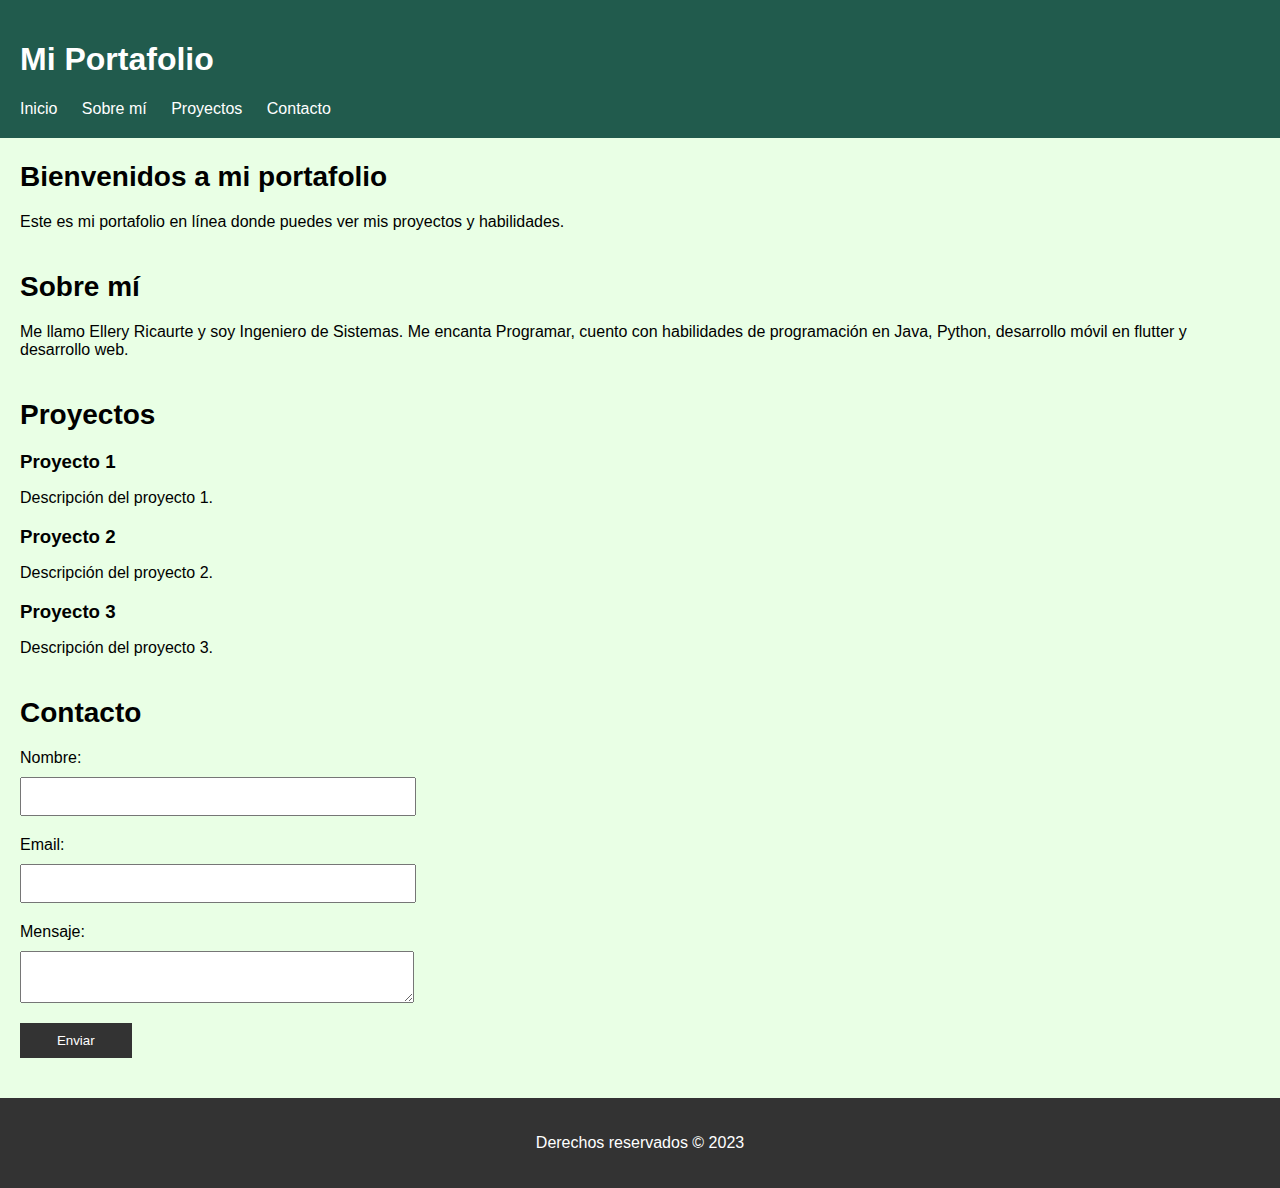
==== index.html @ 456a2663 "Agregando la primera versión del Portafolio" ====
<!DOCTYPE html>
<html>
<head>
	<title>Mi Portafolio</title>
	<link rel="stylesheet" type="text/css" href="styles.css">

</head>
<body>
	<header>
		<h1>Mi Portafolio</h1>
		<nav>
			<ul>
				<li><a href="#inicio">Inicio</a></li>
				<li><a href="#sobre-mi">Sobre mí</a></li>
				<li><a href="#proyectos">Proyectos</a></li>
				<li><a href="#contacto">Contacto</a></li>
			</ul>
		</nav>
	</header>

	<main>
		<section id="inicio">
			<h2>Bienvenidos a mi portafolio</h2>
			<p>Este es mi portafolio en línea donde puedes ver mis proyectos y habilidades.</p>
		</section>

		<section id="sobre-mi">
			<h2>Sobre mí</h2>
			<p>Me llamo Ellery Ricaurte y soy Ingeniero de Sistemas. Me encanta Programar, cuento con habilidades de programación en Java, Python, desarrollo móvil en flutter y desarrollo web.</p>
		</section>

		<section id="proyectos">
			<h2>Proyectos</h2>
			<ul>
				<li>
					<h3>Proyecto 1</h3>
					<p>Descripción del proyecto 1.</p>
				</li>
				<li>
					<h3>Proyecto 2</h3>
					<p>Descripción del proyecto 2.</p>
				</li>
				<li>
					<h3>Proyecto 3</h3>
					<p>Descripción del proyecto 3.</p>
				</li>
			</ul>
		</section>

		<section id="contacto">
			<h2>Contacto</h2>
			<form>
				<label for="nombre">Nombre:</label>
				<input type="text" id="nombre" name="nombre">

				<label for="email">Email:</label>
				<input type="email" id="email" name="email">

				<label for="mensaje">Mensaje:</label>
				<textarea id="mensaje" name="mensaje"></textarea>

				<input type="submit" value="Enviar">
			</form>
		</section>
	</main>

	<footer>
		<p>Derechos reservados &copy; 2023</p>
	</footer>
</body>
</html>
---- styles.css ----
body {
	font-family: Arial, sans-serif;
	margin: 0;
	padding: 0;
    background-color: #E9FFE5;
}

header {
	background-color: #215B4D;
	color: #fff;
	padding: 20px;
}

nav ul {
	list-style: none;
	margin: 0;
	padding: 0;
}

nav li {
	display: inline-block;
	margin-right: 20px;
}

nav a {
	color: #fff;
	text-decoration: none;
}

main {
	margin: 20px;
}

section {
	margin-bottom: 40px;
}

h2 {
	font-size: 28px;
	margin-bottom: 20px;
}

ul {
	list-style: none;
	margin: 0;
	padding: 0;
}

li h3 {
	margin-bottom: 10px;
}

form{
    width: 30%;
}

form label {
	display: block;
	margin-bottom: 10px;
}

form input,
form textarea {
	display: block;
	margin-bottom: 20px;
	padding: 10px;
	width: 100%;
}

form input[type="submit"] {
	background-color: #333;
	border: none;
	color: #fff;
	cursor: pointer;
	padding: 10px 20px;
     width: 30%;
}

footer {
	background-color: #333;
	color: #fff;
	padding: 20px;
	text-align: center;
}
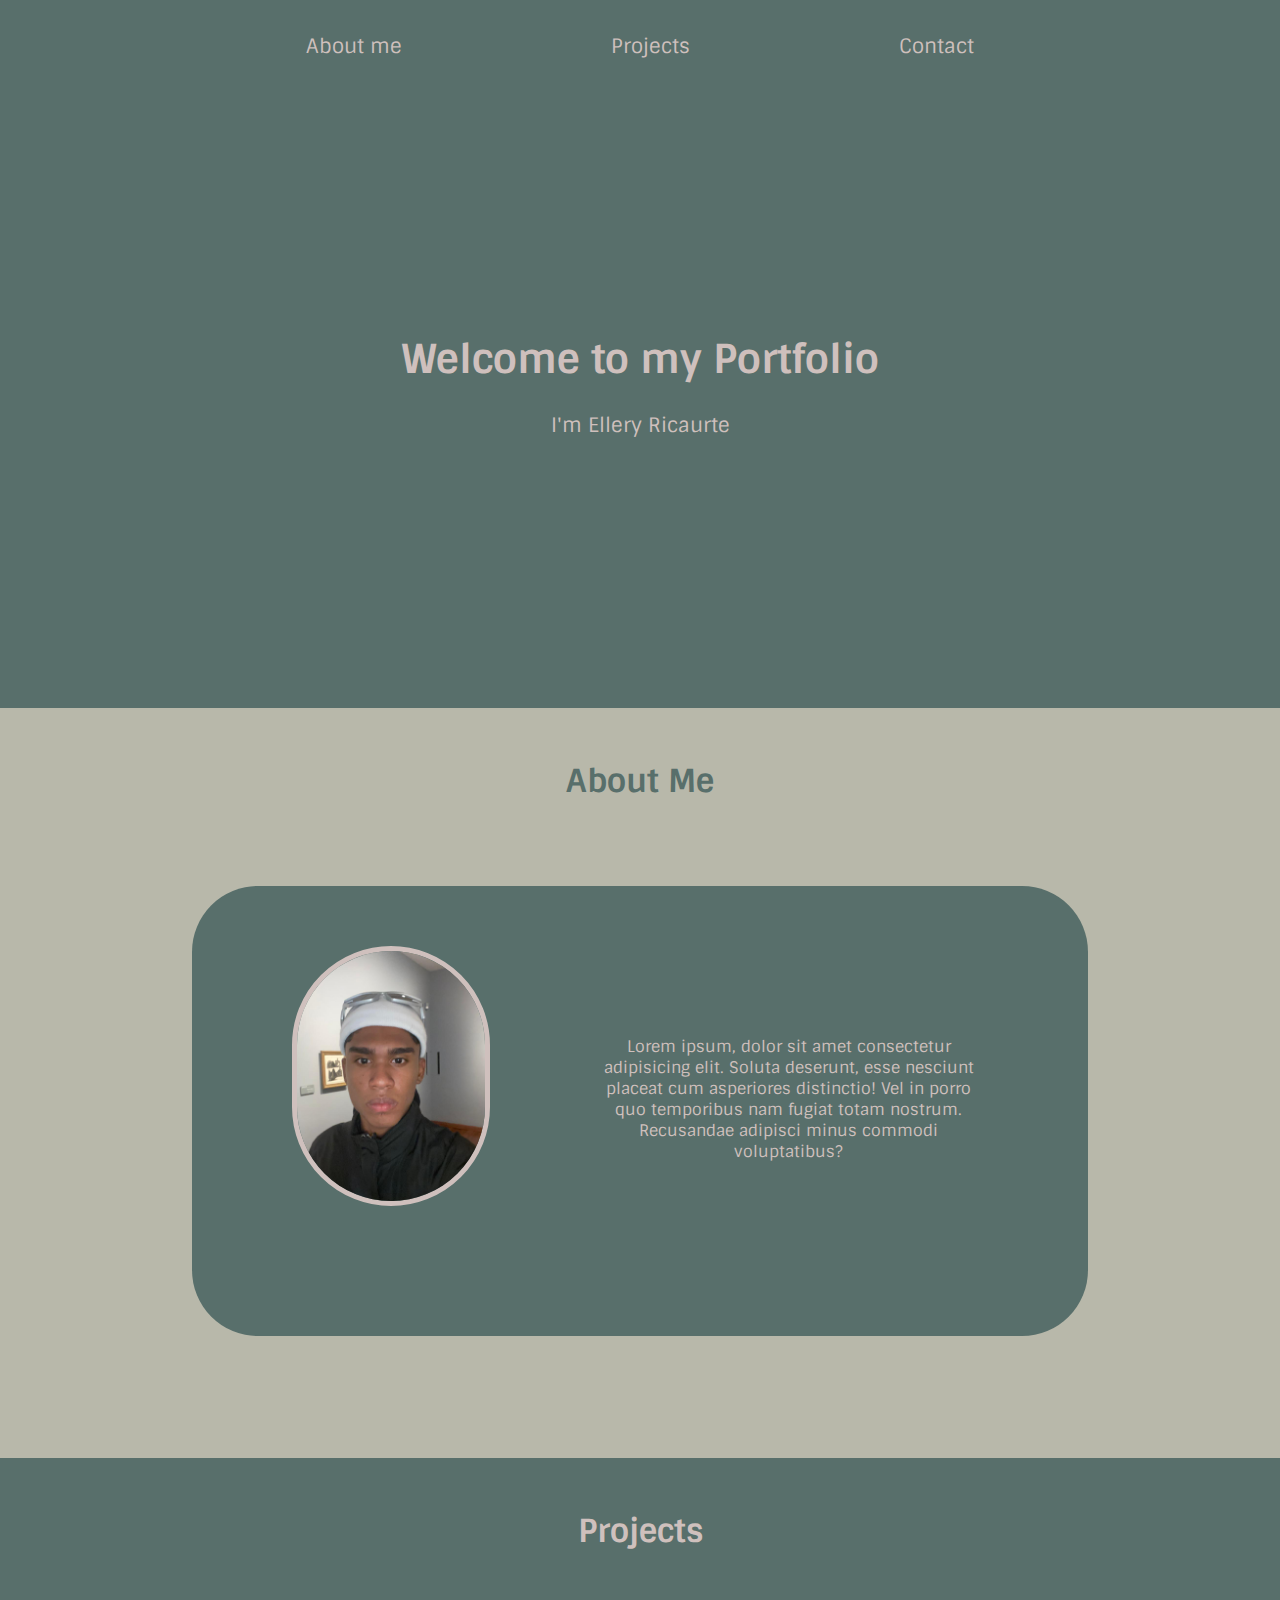
==== commit 9ce14c48: "Agregando estilos al Portafolio" ====
--- a/index.html
+++ b/index.html
@@ -1,71 +1,37 @@
 <!DOCTYPE html>
-<html>
+<html lang="en">
 <head>
-	<title>Mi Portafolio</title>
-	<link rel="stylesheet" type="text/css" href="styles.css">
-
+	<meta charset="UTF-8">
+	<meta name="viewport" content="width=device-width, initial-scale=1.0">
+	<link rel="preconnect" href="https://fonts.googleapis.com">
+	<link rel="preconnect" href="https://fonts.gstatic.com" crossorigin>
+	<link href="https://fonts.googleapis.com/css2?family=Sintony&display=swap" rel="stylesheet">
+	<link rel="stylesheet" href="styles.css">
+	<title>Portfolio</title>
 </head>
 <body>
 	<header>
-		<h1>Mi Portafolio</h1>
-		<nav>
-			<ul>
-				<li><a href="#inicio">Inicio</a></li>
-				<li><a href="#sobre-mi">Sobre mí</a></li>
-				<li><a href="#proyectos">Proyectos</a></li>
-				<li><a href="#contacto">Contacto</a></li>
-			</ul>
-		</nav>
+		<h1>
+			<a href="#ham">About me</a>
+			<a href="#hP">Projects</a>
+			<a href="">Contact</a>
+		</h1>
 	</header>
-
-	<main>
-		<section id="inicio">
-			<h2>Bienvenidos a mi portafolio</h2>
-			<p>Este es mi portafolio en línea donde puedes ver mis proyectos y habilidades.</p>
-		</section>
-
-		<section id="sobre-mi">
-			<h2>Sobre mí</h2>
-			<p>Me llamo Ellery Ricaurte y soy Ingeniero de Sistemas. Me encanta Programar, cuento con habilidades de programación en Java, Python, desarrollo móvil en flutter y desarrollo web.</p>
-		</section>
-
-		<section id="proyectos">
-			<h2>Proyectos</h2>
-			<ul>
-				<li>
-					<h3>Proyecto 1</h3>
-					<p>Descripción del proyecto 1.</p>
-				</li>
-				<li>
-					<h3>Proyecto 2</h3>
-					<p>Descripción del proyecto 2.</p>
-				</li>
-				<li>
-					<h3>Proyecto 3</h3>
-					<p>Descripción del proyecto 3.</p>
-				</li>
-			</ul>
-		</section>
-
-		<section id="contacto">
-			<h2>Contacto</h2>
-			<form>
-				<label for="nombre">Nombre:</label>
-				<input type="text" id="nombre" name="nombre">
-
-				<label for="email">Email:</label>
-				<input type="email" id="email" name="email">
-
-				<label for="mensaje">Mensaje:</label>
-				<textarea id="mensaje" name="mensaje"></textarea>
-
-				<input type="submit" value="Enviar">
-			</form>
-		</section>
-	</main>
-
-	<footer>
-		<p>Derechos reservados &copy; 2023</p>
-	</footer>
+	<section class="welcome">
+		<div id="cWelcome">
+			<h1>Welcome to my Portfolio</h1>
+			<p>I'm Ellery Ricaurte</p>
+		</div>
+	</section>
+	<section class="AboutMe" id="ham">
+			<h1>About Me</h1>	
+			<div class="am">
+				<img src="img/ellery.jpg" alt="ellery.jpg">
+				<p>Lorem ipsum, dolor sit amet consectetur adipisicing elit. Soluta deserunt, esse nesciunt placeat cum asperiores distinctio! Vel in porro quo temporibus nam fugiat totam nostrum. Recusandae adipisci minus commodi voluptatibus?</p>
+			</div>
+	</section>
+	<section class="Projects" id="hP">
+		<h1>Projects</h1>
+	</section>
 </body>
 </html>--- a/styles.css
+++ b/styles.css
@@ -1,84 +1,87 @@
-body {
-	font-family: Arial, sans-serif;
+body{
+	background-color: #586F6B;
+	font-family: 'Sintony', sans-serif;
 	margin: 0;
-	padding: 0;
-    background-color: #E9FFE5;
 }
 
-header {
-	background-color: #215B4D;
-	color: #fff;
-	padding: 20px;
+header{
+	text-align: center;
 }
 
-nav ul {
-	list-style: none;
-	margin: 0;
-	padding: 0;
+header a {
+	text-decoration: none;
+	color: #CFC0BD;
+	font-size: 20px;
+	font-weight: lighter;
 }
 
-nav li {
-	display: inline-block;
-	margin-right: 20px;
+h1 a {
+	margin: 0px 100px
 }
 
-nav a {
-	color: #fff;
-	text-decoration: none;
+.welcome {
+	margin: 30vh auto;
+	justify-content: center;
+	align-items: center;
+	text-align: center;
 }
 
-main {
-	margin: 20px;
+.welcome h1{
+	font-size: 40px;
+	color: #CFC0BD;
 }
 
-section {
-	margin-bottom: 40px;
+.welcome p{
+	font-size: 20px;
+	color: #CFC0BD;
 }
 
-h2 {
-	font-size: 28px;
-	margin-bottom: 20px;
+#cWelcome{
+	display: inline;
 }
 
-ul {
-	list-style: none;
-	margin: 0;
-	padding: 0;
+.AboutMe{
+	background-color: #B8B8AA;
+	height: 80vh;
+	text-align: center;
+	padding-top: 30px;
+	color: #586F6B;
 }
 
-li h3 {
-	margin-bottom: 10px;
+.AboutMe h1{
+	padding-bottom: 7vh;
 }
 
-form{
-    width: 30%;
+.am{
+	display: flex;
+	margin: auto;
+	height: 50vh;
+	background-color: #586F6B;
+	width: 70vw;
+	border-radius: 66px;
 }
 
-form label {
-	display: block;
-	margin-bottom: 10px;
+.am img{
+	height: 250px;
+	width: 250px;
+	margin:  60px 0px 0px 100px;
+	border-radius: 200px;
+	border: 5px solid #CFC0BD;
+	
 }
 
-form input,
-form textarea {
-	display: block;
-	margin-bottom: 20px;
-	padding: 10px;
-	width: 100%;
+.am p{
+	color: #CFC0BD;
+	margin:  150px 100px 0px 100px;
 }
 
-form input[type="submit"] {
-	background-color: #333;
-	border: none;
-	color: #fff;
-	cursor: pointer;
-	padding: 10px 20px;
-     width: 30%;
+.Projects {
+	height: 100vh;
+	text-align: center;
+	padding-top: 30px;
+	color: #CFC0BD;
 }
 
-footer {
-	background-color: #333;
-	color: #fff;
-	padding: 20px;
-	text-align: center;
-}+.Projects h1{
+	padding-bottom: 7vh;
+}
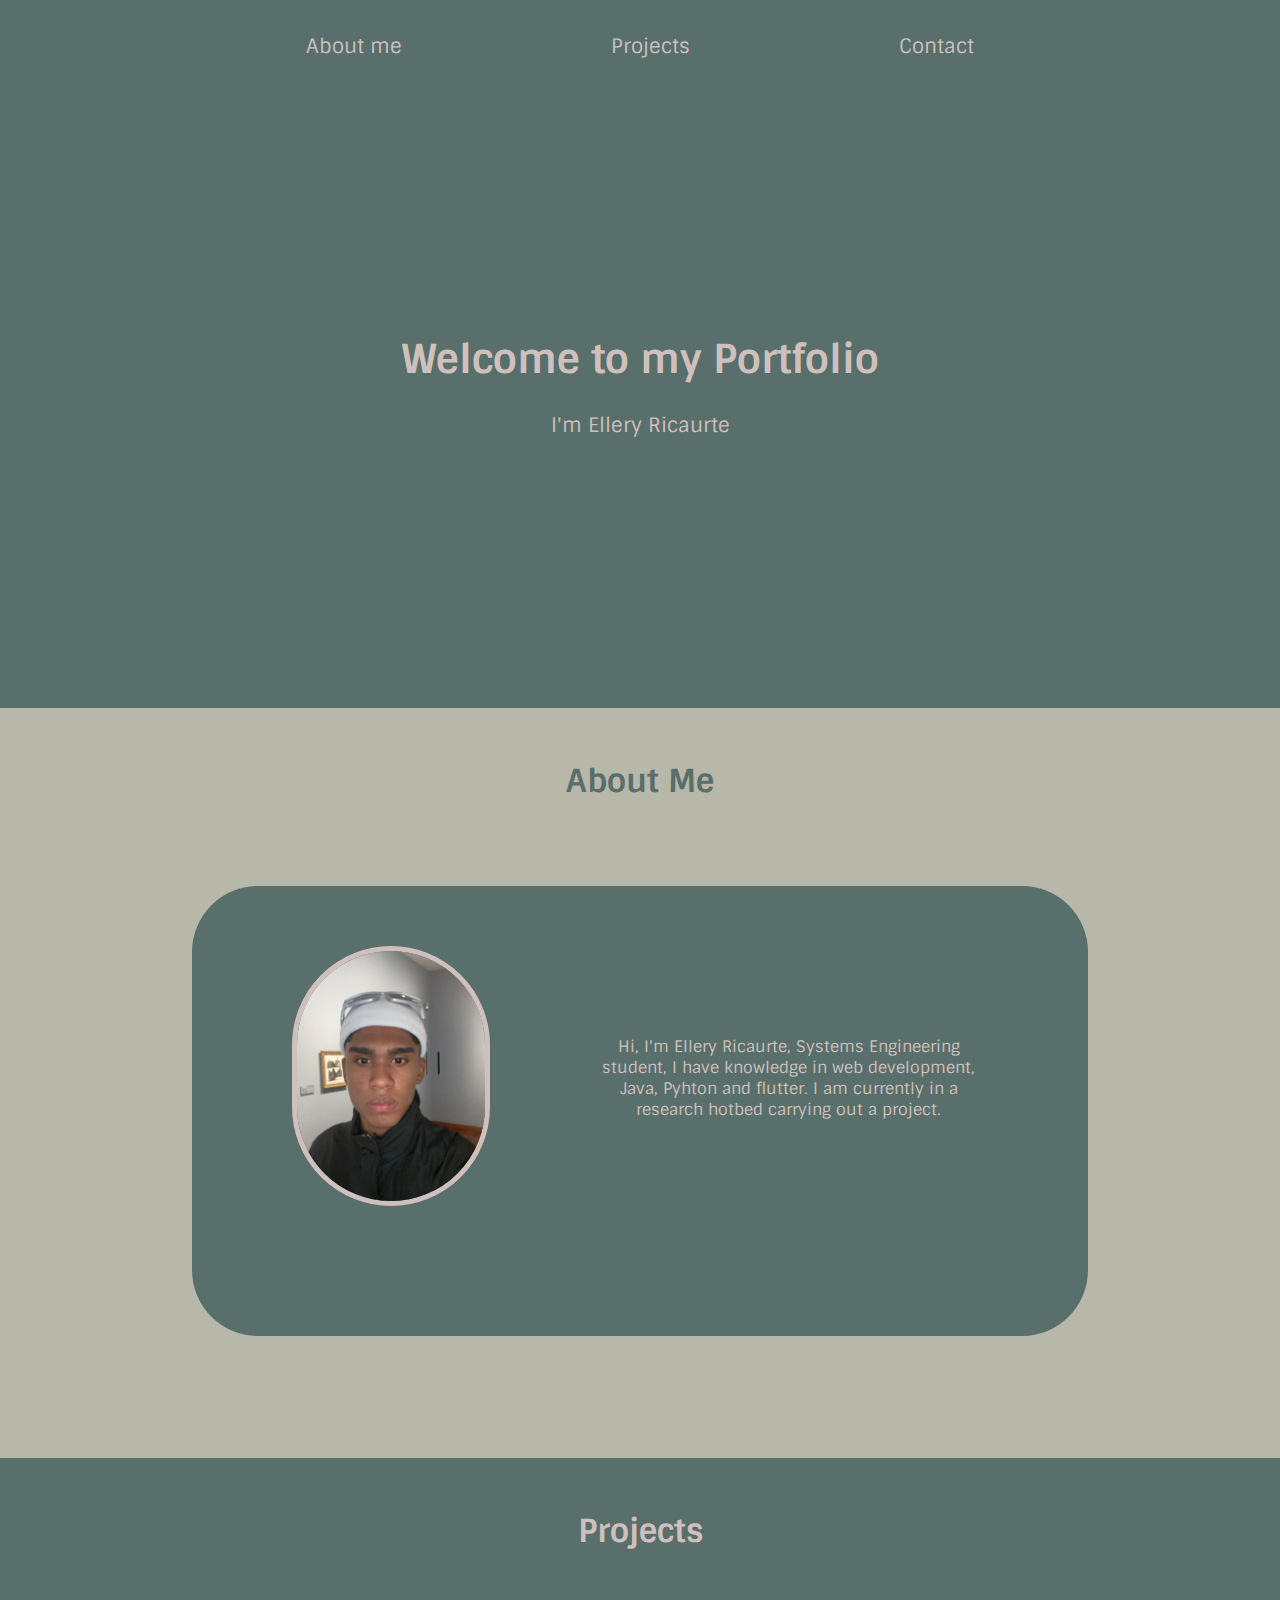
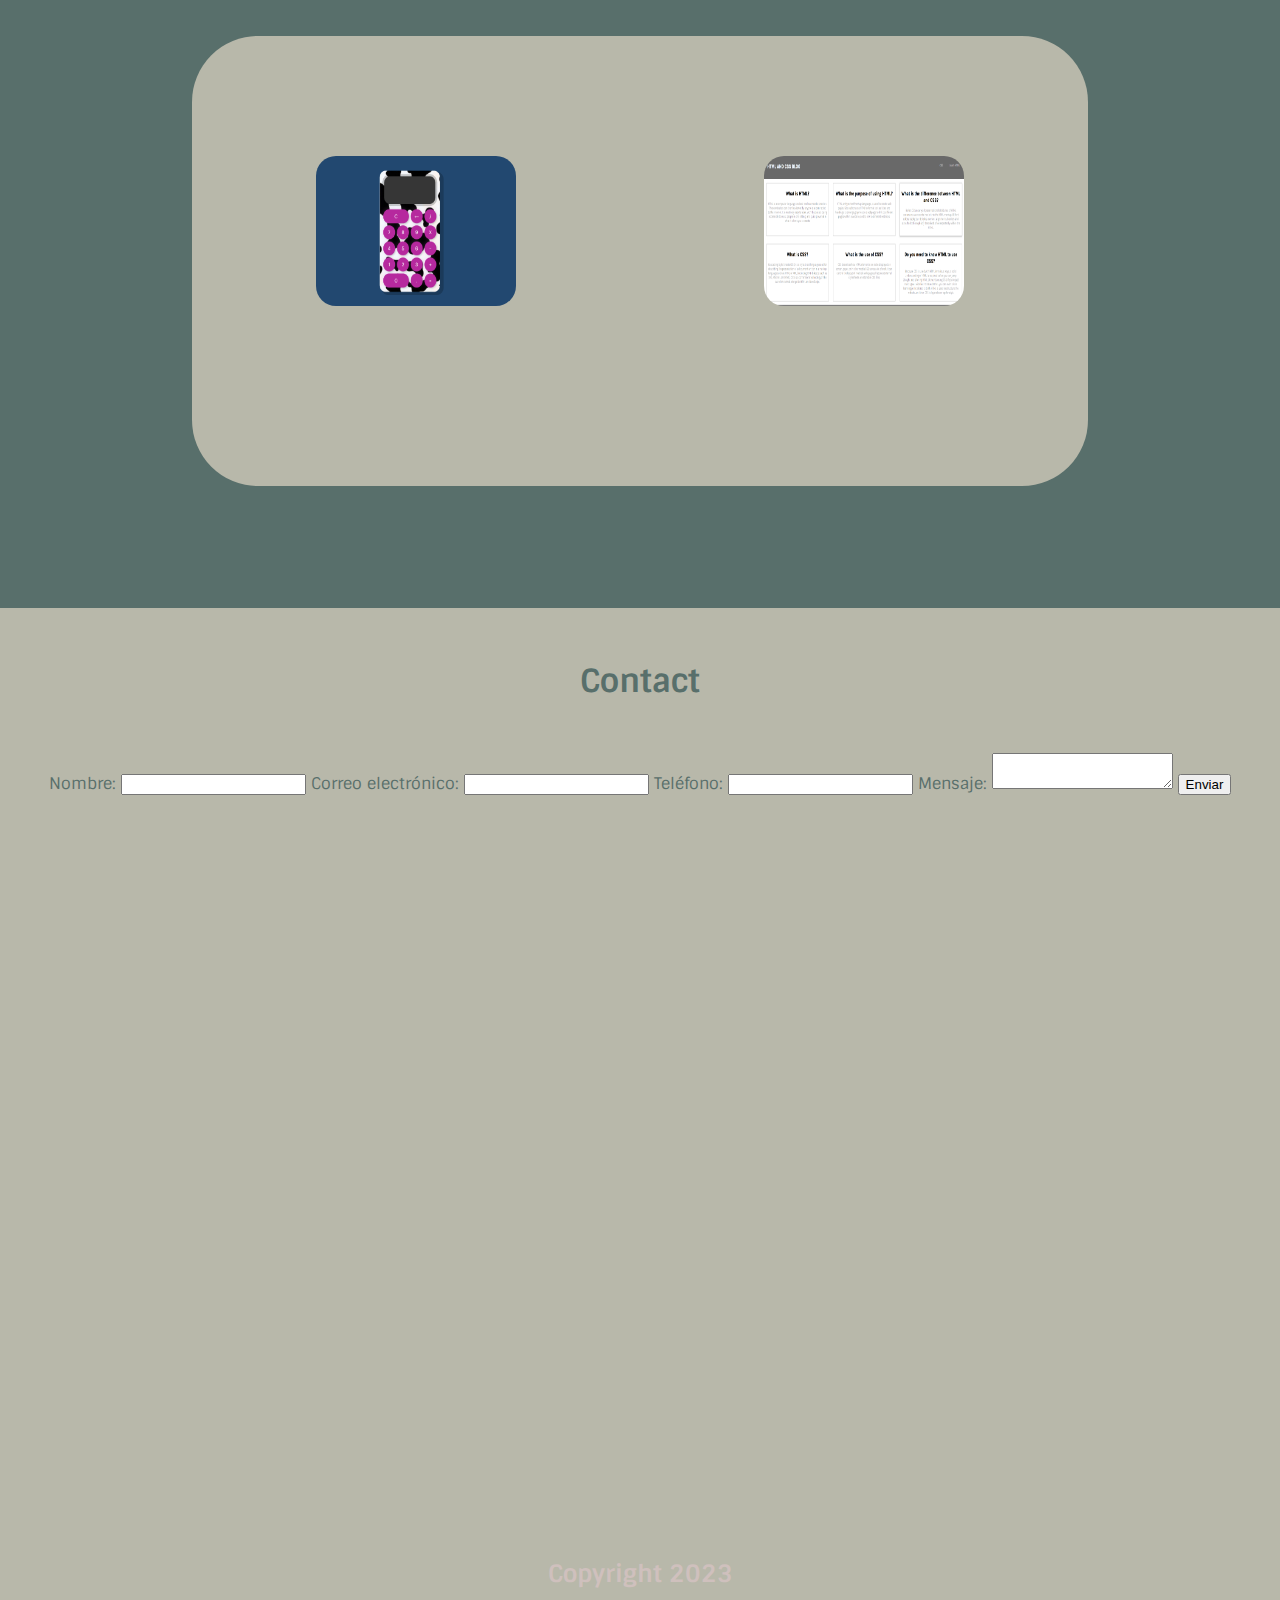
==== commit ba495f22: "Avances del Portafolio" ====
--- a/index.html
+++ b/index.html
@@ -14,7 +14,7 @@
 		<h1>
 			<a href="#ham">About me</a>
 			<a href="#hP">Projects</a>
-			<a href="">Contact</a>
+			<a href="#hC">Contact</a>
 		</h1>
 	</header>
 	<section class="welcome">
@@ -27,11 +27,42 @@
 			<h1>About Me</h1>	
 			<div class="am">
 				<img src="img/ellery.jpg" alt="ellery.jpg">
-				<p>Lorem ipsum, dolor sit amet consectetur adipisicing elit. Soluta deserunt, esse nesciunt placeat cum asperiores distinctio! Vel in porro quo temporibus nam fugiat totam nostrum. Recusandae adipisci minus commodi voluptatibus?</p>
+				<p> Hi, I'm Ellery Ricaurte, Systems Engineering student, I have knowledge in web development, Java, Pyhton and flutter. I am currently in a research hotbed carrying out a project.</p>
 			</div>
 	</section>
 	<section class="Projects" id="hP">
 		<h1>Projects</h1>
+		<div class="containProjects">
+			<div class="project1">
+				<a href="CALCULATOR/index.html"><img src="img/calculator.PNG" alt="calculadora"></a>
+			</div>
+			<div class="project2">
+				<a href="Headers/index.html"><img src="img/htmlP.PNG" alt="Project2"></a>
+			</div>
+		</div>
 	</section>
+	<section class="contact" id="hC">
+		<h1>Contact</h1>
+		<div class="contact">
+			<form>
+				<label for="nombre">Nombre:</label>
+				<input type="text" id="nombre" name="nombre" required>
+			  
+				<label for="correo">Correo electrónico:</label>
+				<input type="email" id="correo" name="correo" required>
+			  
+				<label for="telefono">Teléfono:</label>
+				<input type="tel" id="telefono" name="telefono">
+			  
+				<label for="mensaje">Mensaje:</label>
+				<textarea id="mensaje" name="mensaje" required></textarea>
+			  
+				<button type="submit">Enviar</button>
+			  </form>
+		</div>
+	</section>
+	<footer>
+		<h2>Copyright 2023</h2>
+	</footer>
 </body>
 </html>--- a/styles.css
+++ b/styles.css
@@ -76,7 +76,7 @@
 }
 
 .Projects {
-	height: 100vh;
+	height: 80vh;
 	text-align: center;
 	padding-top: 30px;
 	color: #CFC0BD;
@@ -85,3 +85,65 @@
 .Projects h1{
 	padding-bottom: 7vh;
 }
+
+.containProjects {
+	margin: 0 auto;
+	height: 50vh;
+	align-items: start;
+	justify-content: space-around;
+	background-color: #B8B8AA;
+	width: 70vw;
+	border-radius: 66px;
+	display: flex;
+}
+
+.project1 img{
+	margin-top: 120px;
+	width: 200px;
+	height: 150px;
+	border-radius: 20px;
+}
+
+.project2 img{
+	margin-top: 120px;
+	width: 200px;
+	height: 150px;
+	border-radius: 20px;
+	
+}
+
+.project1 img {
+	transition: transform 0.2s ease;
+  }
+  
+.project1 img:hover {
+	transform: scale(1.1);
+	filter: brightness(50%);
+  }
+
+  .project2 img {
+	transition: transform 0.2s ease;
+  }
+  
+.project2 img:hover {
+	transform: scale(1.1);
+	filter: brightness(50%);
+  }
+
+.contact{
+	background-color: #B8B8AA;
+	height: 100vh;
+	text-align: center;
+	padding-top: 30px;
+	color: #586F6B;
+}
+
+footer{
+	text-align: center;
+	color: #CFC0BD;
+	font-weight: bold;
+}
+
+.contact form{
+	display: block;
+}